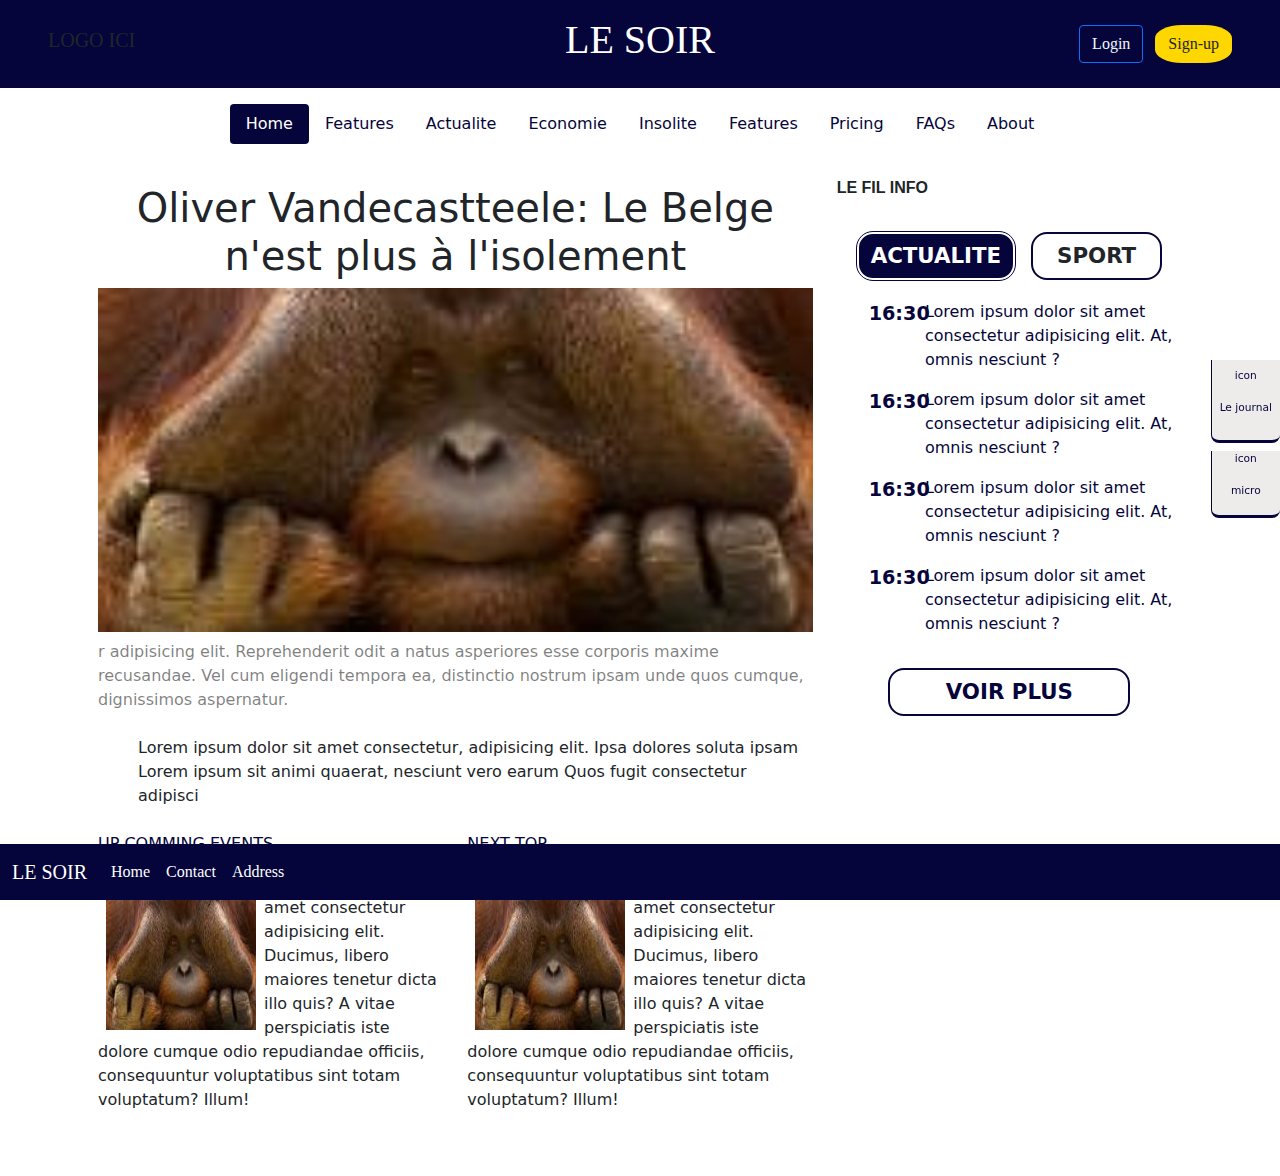
==== index.html @ a51ac531 "initial commit" ====
<!DOCTYPE html>
<html lang="en">

<head>
    <meta charset="UTF-8">
    <meta http-equiv="X-UA-Compatible" content="IE=edge">
    <meta name="viewport" content="width=device-width, initial-scale=1.0">
    <title>Document</title>

    <link rel="stylesheet" href="./asssets/css/bootstrap.min.css">
    <link rel="stylesheet" href="./asssets/css/navbar.css">
</head>

<body>

    <!-- header start  -->
    <header class="fixed-top">
        <div class="">
            <header class="d-flex second-navbar flex-wrap align-items-center justify-content-between py-3 px-3 px-md-5">
              <a href="/" class="d-flex align-items-center col-md-3 mb-2 mb-md-0 text-dark text-decoration-none">
                <h5>LOGO ICI</h5>
              </a>

              <h1>LE SOIR</h1>
        
              <div class="col-md-3 text-end">
                <button type="button" class="btn btn-outline-primary signin-btn me-2">Login</button>
                <button type="button" class="btn signup-btn">Sign-up</button>
              </div>
            </header>
            <header class="d-flex bg-white flex-wrap align-items-center justify-content-center py-3 mb-4">
                <ul class="nav nav-pills">
                    <li class="nav-item"><a href="#" class="nav-link active" aria-current="page">Home</a></li>
                    <li class="nav-item"><a href="#" class="nav-link">Features</a></li>
                    <li class="nav-item"><a href="#" class="nav-link">Actualite</a></li>
                    <li class="nav-item"><a href="#" class="nav-link">Economie</a></li>
                    <li class="nav-item"><a href="#" class="nav-link">Insolite</a></li>
                    <li class="nav-item"><a href="#" class="nav-link">Features</a></li>
                    <li class="nav-item"><a href="#" class="nav-link">Pricing</a></li>
                    <li class="nav-item"><a href="#" class="nav-link">FAQs</a></li>
                    <li class="nav-item"><a href="#" class="nav-link">About</a></li>
                  </ul>
            </header>
          </div>
    </header>
    <!-- header end  -->

    <!-- main start here  -->
    <main class="container main-section">

        <div class="position-fixed floating-menu d-flex flex-column justify-content-between">
            <div class="float-item mb-2 p-2">
                <p>icon</p>
                <p>Le journal</p>
            </div>
            <div class="float-item mb-2">
                <p>icon</p>
                <p>micro</p>
            </div>
        </div>



            <div class="row p-3">
                <div class="col col-md-8">
                    <div class="col position-relative">
                        <!-- <h2 class=""> -->
                            <p class="h1 p-2 main-post-tiltle position-absolute w-100 bg-white text-center">
                                Oliver Vandecastteele: Le Belge n'est plus à l'isolement
                            </p>
                        <!-- </h2> -->
                        <img src="./media/images2.jpg" class="w-100 h-100 my-2" alt="" srcset="">
                        <p class="text-black-50">r adipisicing elit. Reprehenderit odit a natus asperiores esse corporis maxime recusandae. Vel cum eligendi tempora ea, distinctio nostrum ipsam unde quos cumque, dignissimos aspernatur.</p>
                        <div class="p-2">
                            <ul>
                                <li>Lorem ipsum dolor sit amet consectetur, adipisicing elit. Ipsa dolores soluta ipsam</li>
                                <li>Lorem ipsum sit animi quaerat, nesciunt vero earum  Quos fugit consectetur adipisci </li>
                            </ul>
                        </div>
                    </div>
                    <div class="col">
                        <div class="row">
                            <div class="col col-md-6">
                                <p class="title-sub">up comming events</p>
                                <img src="./media/images2.jpg" class="m-2 sub-toitle-img" alt="" srcset="">
                                <p class="">
                                    Lorem ipsum dolor sit amet consectetur adipisicing elit. Ducimus, libero maiores tenetur dicta illo quis? A vitae perspiciatis iste dolore cumque odio repudiandae officiis, consequuntur voluptatibus sint totam voluptatum? Illum!
                                </p>
                            </div>
                            <div class="col col-md-6">
                                <p class="title-sub">Next Top</p>
                                    <img src="./media/images2.jpg" class="m-2 sub-toitle-img" alt="" srcset="">
                                    <p class="">
                                        Lorem ipsum dolor sit amet consectetur adipisicing elit. Ducimus, libero maiores tenetur dicta illo quis? A vitae perspiciatis iste dolore cumque odio repudiandae officiis, consequuntur voluptatibus sint totam voluptatum? Illum!
                                    </p>
                                </div>
                        </div>
                    </div>
                </div>
                <div class="col-md-4 ">
                    <div>
                        <p class="tile-fil">Le fil info</p>
                        <div class="d-flex justify-centent-around m-1 p-2">
                            <button class="btn  text-center btn-top-1 m-2">Actualite</button>
                            <button class="btn  text-center btn-top-2 m-2">Sport</button>
                        </div>
                    </div>
                    <ul>
                        <li>
                            <div class="row">
                                <div class="col-2 date-posted">16:30</div>
                                <div class="col-10">
                                    <p class="post">Lorem ipsum dolor sit amet consectetur adipisicing elit. At, omnis nesciunt ?</p>
                                </div>
                            </div>
                            <div class="row">
                                <div class="col-2 date-posted">16:30</div>
                                <div class="col-10">
                                    <p class="post">Lorem ipsum dolor sit amet consectetur adipisicing elit. At, omnis nesciunt ?</p>
                                </div>
                            </div>
                            <div class="row">
                                <div class="col-2 date-posted">16:30</div>
                                <div class="col-10">
                                    <p class="post">Lorem ipsum dolor sit amet consectetur adipisicing elit. At, omnis nesciunt ?</p>
                                </div>
                            </div>
                            <div class="row">
                                <div class="col-2 date-posted">16:30</div>
                                <div class="col-10">
                                    <p class="post">Lorem ipsum dolor sit amet consectetur adipisicing elit. At, omnis nesciunt ?</p>
                                </div>
                            </div>
                        </li>
                    </ul>

                    <div class="d-flex justify-content-center">
                        <button class="btn see-more-btn text-center">Voir plus</button>
                    </div>
                </div>
        </div>
    </main>
    <!-- main end here  -->


    <!-- footer  -->
    <nav class="navbar fixed-bottom main-footer navbar-expand-sm navbar-dark bg-dark">
        <div class="container-fluid">
          <a class="navbar-brand" href="#">LE SOIR</a>
          <button class="navbar-toggler" type="button" data-bs-toggle="collapse" data-bs-target="#navbarCollapse" aria-controls="navbarCollapse" aria-expanded="false" aria-label="Toggle navigation">
            <span class="navbar-toggler-icon"></span>
          </button>
          <div class="collapse navbar-collapse" id="navbarCollapse">
            <ul class="navbar-nav">
              <li class="nav-item">
                <a class="nav-link" aria-current="page" href="#">Home</a>
              </li>
              <li class="nav-item">
                <a class="nav-link" href="#">Contact</a>
              </li>
              <li class="nav-item">
                <a class="nav-link" href="#" >Address</a>
              </li>
            </ul>
          </div>
        </div>
    <!-- footer fin -->


    <script src="./asssets/js/bootstrap.bundle.min.js"></script>
</body>

</html>
---- asssets/css/navbar.css ----
*{
  margin: 0;
  padding: 0;
  box-sizing: border-box;
}

.second-navbar , .main-footer {
  background-color: #05053b !important;
  color: white !important;
  font-family:  'Times New Roman', Times, serif;
}

.main-footer ul li a {
  color: white !important;
}

.nav-pills li  a{
  color:  #05053b;
}
.nav-pills li .active{
  background-color: #05053b !important;

}

.signup-btn {
  background-color: gold;
  border-radius: 35%;
}

.signin-btn {
  color: aliceblue;
}

.main-section {
  margin-top: 10rem;
  margin-bottom:2rem;
}

.sub-toitle-img{
  width:150px;
  height:150px;
  position: relative;
  float: left;
}

li{
  list-style: none;
}

.date-posted{
  font-size: larger;
  font-weight: 600;
}

.date-posted , .post , .see-more-btn , .title-sub{
  color: #05053b;
}

.see-more-btn , .btn-top-2 , .btn-top-1{
  font-size: 16pt;
  font-weight: 600;
  width: 70%;
  border-radius: 1rem;
  border: 2px solid #05053b;
  text-transform: uppercase;
}


.see-more-btn:hover , .btn-top-1:hover {
  background-color:#05053b;
  color: white;
  transition: all 0.4 ease-in;
  outline:1px solid #05053b;
  border-color:  white;
}

.btn-top-1{
  background-color: #05053b;
  border-radius: 1rem;
  color: white;
  outline:1px solid #05053b;
  border: 2px solid white;
  text-transform: uppercase;

}
.title-sub {
  font-weight: 500;
  text-transform: uppercase;
  text-decoration: underline;
}

.title-sub:hover{
  color: #05053bb0;
  font-weight: 400;
  cursor: pointer;
  transition: all 0.2s ease-in-out;
}

.tile-fil{
  font-family: 'Franklin Gothic Medium', 'Arial Narrow', Arial, sans-serif;
  font-weight: 600;
  text-transform: uppercase;
}
.floating-menu{
  top: 40%;
  right: 0;

}

.float-item{
  color: #05053b;
  font-size: 8pt;
  border-left: 1px solid #05053b;
  border-bottom: 3px solid #05053b;
  border-radius:0 0 8px 8px;
  text-align: center;
  background-color: rgba(238, 235, 235, 0.979);
}
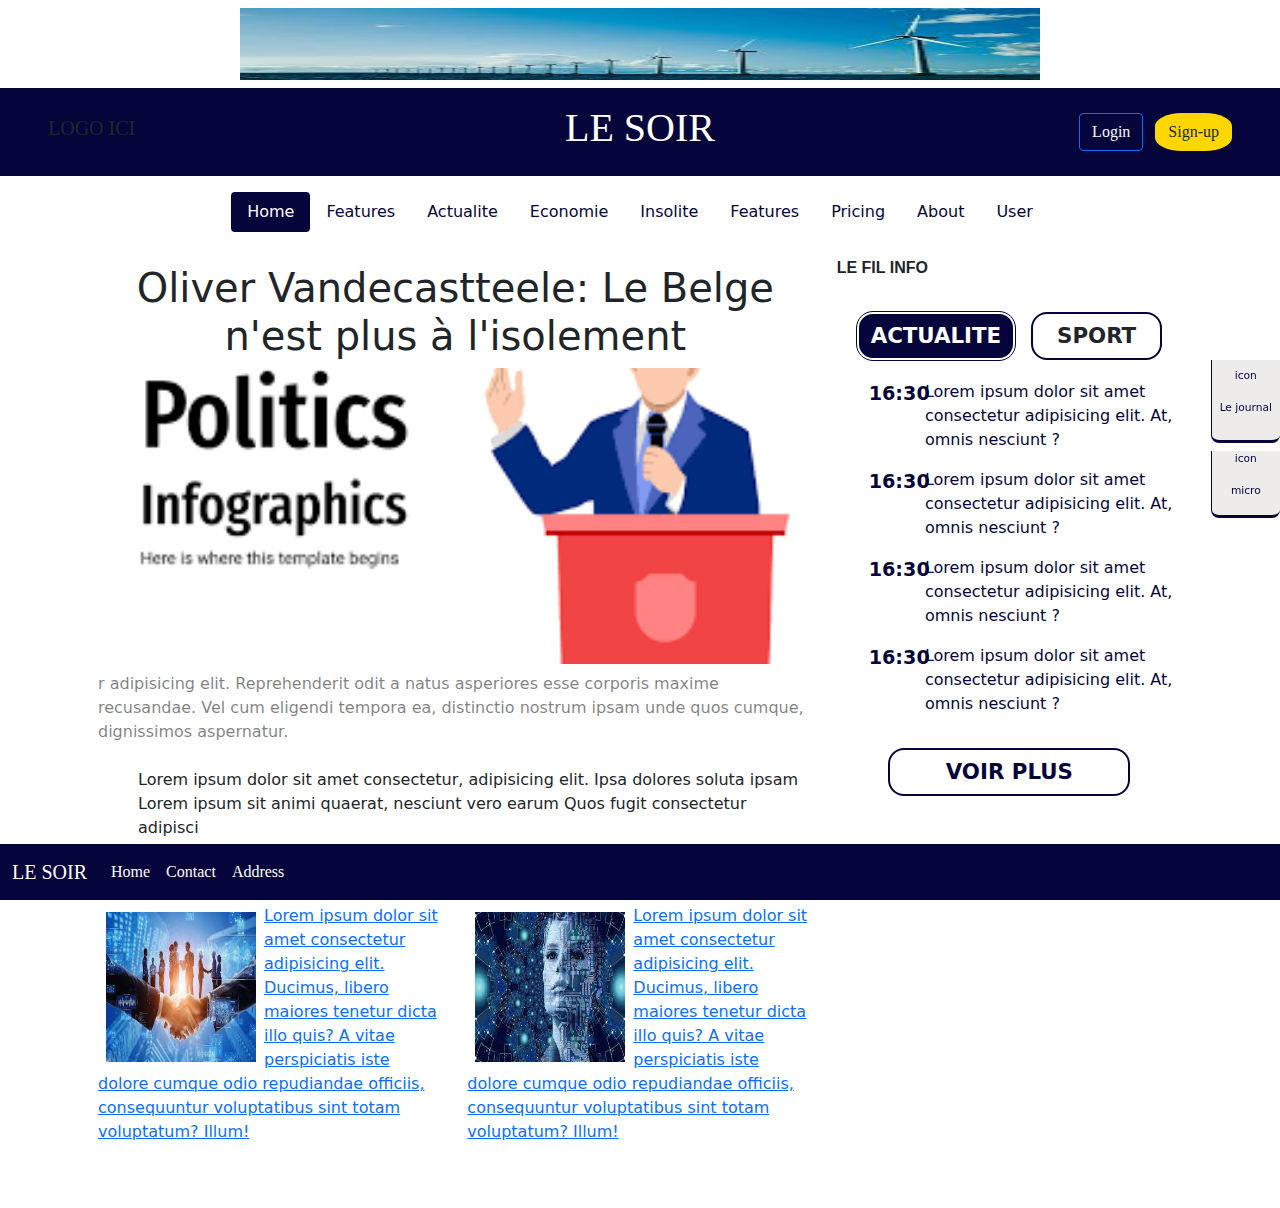
==== commit 69850c2e: "user and article page ready for deployments" ====
--- a/index.html
+++ b/index.html
@@ -15,6 +15,11 @@
 
     <!-- header start  -->
     <header class="fixed-top">
+        <div class="row bg-white">
+            <div class="col d-flex justify-content-center align-items-center">
+                <img src="./media/banner.jpg" class="banner" alt="">
+            </div>
+        </div>
         <div class="">
             <header class="d-flex second-navbar flex-wrap align-items-center justify-content-between py-3 px-3 px-md-5">
               <a href="/" class="d-flex align-items-center col-md-3 mb-2 mb-md-0 text-dark text-decoration-none">
@@ -30,15 +35,15 @@
             </header>
             <header class="d-flex bg-white flex-wrap align-items-center justify-content-center py-3 mb-4">
                 <ul class="nav nav-pills">
-                    <li class="nav-item"><a href="#" class="nav-link active" aria-current="page">Home</a></li>
+                    <li class="nav-item"><a href="./index.html" class="nav-link active" aria-current="page">Home</a></li>
                     <li class="nav-item"><a href="#" class="nav-link">Features</a></li>
                     <li class="nav-item"><a href="#" class="nav-link">Actualite</a></li>
                     <li class="nav-item"><a href="#" class="nav-link">Economie</a></li>
                     <li class="nav-item"><a href="#" class="nav-link">Insolite</a></li>
                     <li class="nav-item"><a href="#" class="nav-link">Features</a></li>
                     <li class="nav-item"><a href="#" class="nav-link">Pricing</a></li>
-                    <li class="nav-item"><a href="#" class="nav-link">FAQs</a></li>
                     <li class="nav-item"><a href="#" class="nav-link">About</a></li>
+                    <li class="nav-item"><a href="./user.html" class="nav-link">User</a></li>
                   </ul>
             </header>
           </div>
@@ -69,7 +74,7 @@
                                 Oliver Vandecastteele: Le Belge n'est plus à l'isolement
                             </p>
                         <!-- </h2> -->
-                        <img src="./media/images2.jpg" class="w-100 h-100 my-2" alt="" srcset="">
+                        <img src="./media/blog.png" class="w-100 h-100 my-2" alt="" srcset="">
                         <p class="text-black-50">r adipisicing elit. Reprehenderit odit a natus asperiores esse corporis maxime recusandae. Vel cum eligendi tempora ea, distinctio nostrum ipsam unde quos cumque, dignissimos aspernatur.</p>
                         <div class="p-2">
                             <ul>
@@ -81,18 +86,22 @@
                     <div class="col">
                         <div class="row">
                             <div class="col col-md-6">
-                                <p class="title-sub">up comming events</p>
-                                <img src="./media/images2.jpg" class="m-2 sub-toitle-img" alt="" srcset="">
-                                <p class="">
-                                    Lorem ipsum dolor sit amet consectetur adipisicing elit. Ducimus, libero maiores tenetur dicta illo quis? A vitae perspiciatis iste dolore cumque odio repudiandae officiis, consequuntur voluptatibus sint totam voluptatum? Illum!
-                                </p>
-                            </div>
-                            <div class="col col-md-6">
-                                <p class="title-sub">Next Top</p>
-                                    <img src="./media/images2.jpg" class="m-2 sub-toitle-img" alt="" srcset="">
+                                <a href="./article.html">
+                                    <p class="title-sub">up comming events</p>
+                                    <img src="./media/blog1.jpg" class="m-2 sub-toitle-img" alt="" srcset="">
                                     <p class="">
                                         Lorem ipsum dolor sit amet consectetur adipisicing elit. Ducimus, libero maiores tenetur dicta illo quis? A vitae perspiciatis iste dolore cumque odio repudiandae officiis, consequuntur voluptatibus sint totam voluptatum? Illum!
                                     </p>
+                                </a>
+                            </div>
+                            <div class="col col-md-6">
+                                <a href="./article.html">
+                                    <p class="title-sub">Next Top</p>
+                                    <img src="./media/ai.jpg" class="m-2 sub-toitle-img" alt="" srcset="">
+                                    <p class="">
+                                        Lorem ipsum dolor sit amet consectetur adipisicing elit. Ducimus, libero maiores tenetur dicta illo quis? A vitae perspiciatis iste dolore cumque odio repudiandae officiis, consequuntur voluptatibus sint totam voluptatum? Illum!
+                                    </p>
+                                </a>
                                 </div>
                         </div>
                     </div>
--- a/asssets/css/navbar.css
+++ b/asssets/css/navbar.css
@@ -32,7 +32,7 @@
 }
 
 .main-section {
-  margin-top: 10rem;
+  margin-top: 15rem;
   margin-bottom:2rem;
 }
 
@@ -115,4 +115,15 @@
   border-radius:0 0 8px 8px;
   text-align: center;
   background-color: rgba(238, 235, 235, 0.979);
+}
+
+.banner {
+  margin: 8px;
+  height: 4.5rem;
+  width: 50rem;
+}
+
+.main-article{
+  margin-top: 8rem !important;
+  margin-bottom: 4rem !important;
 }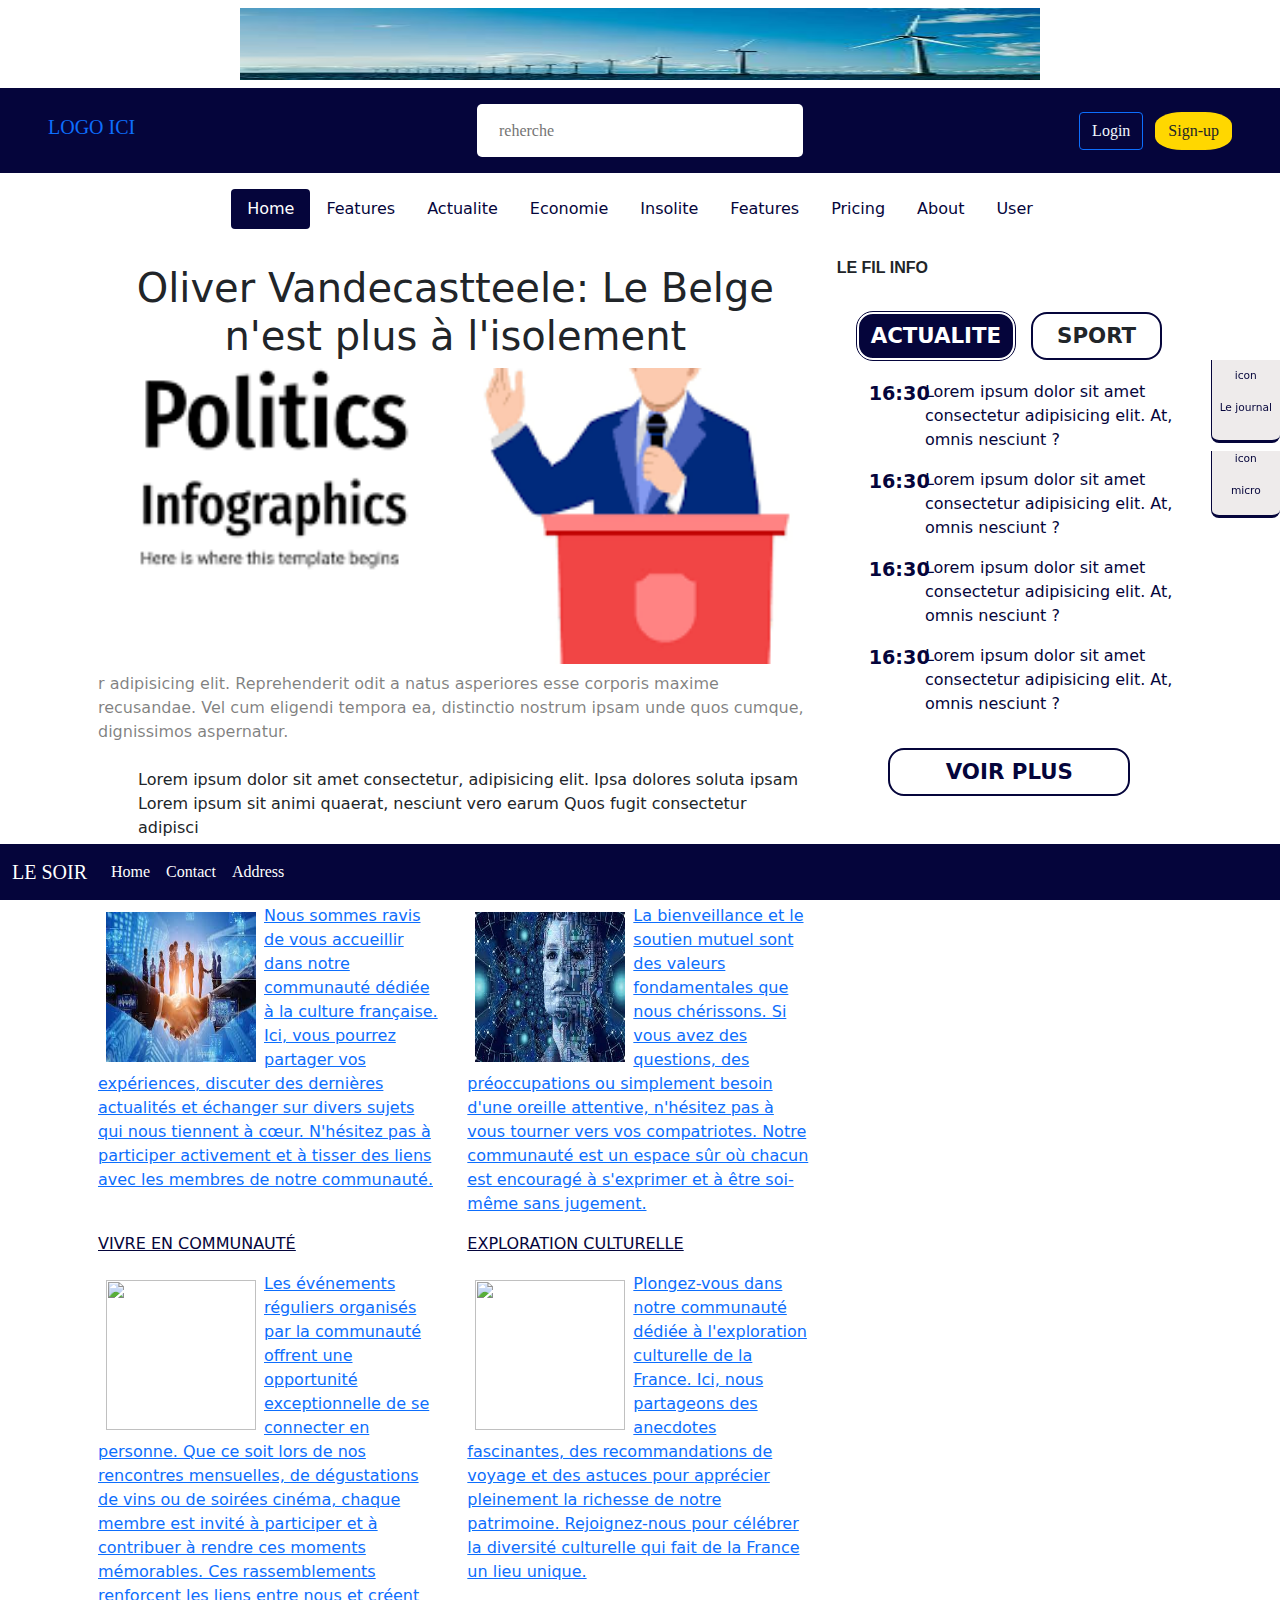
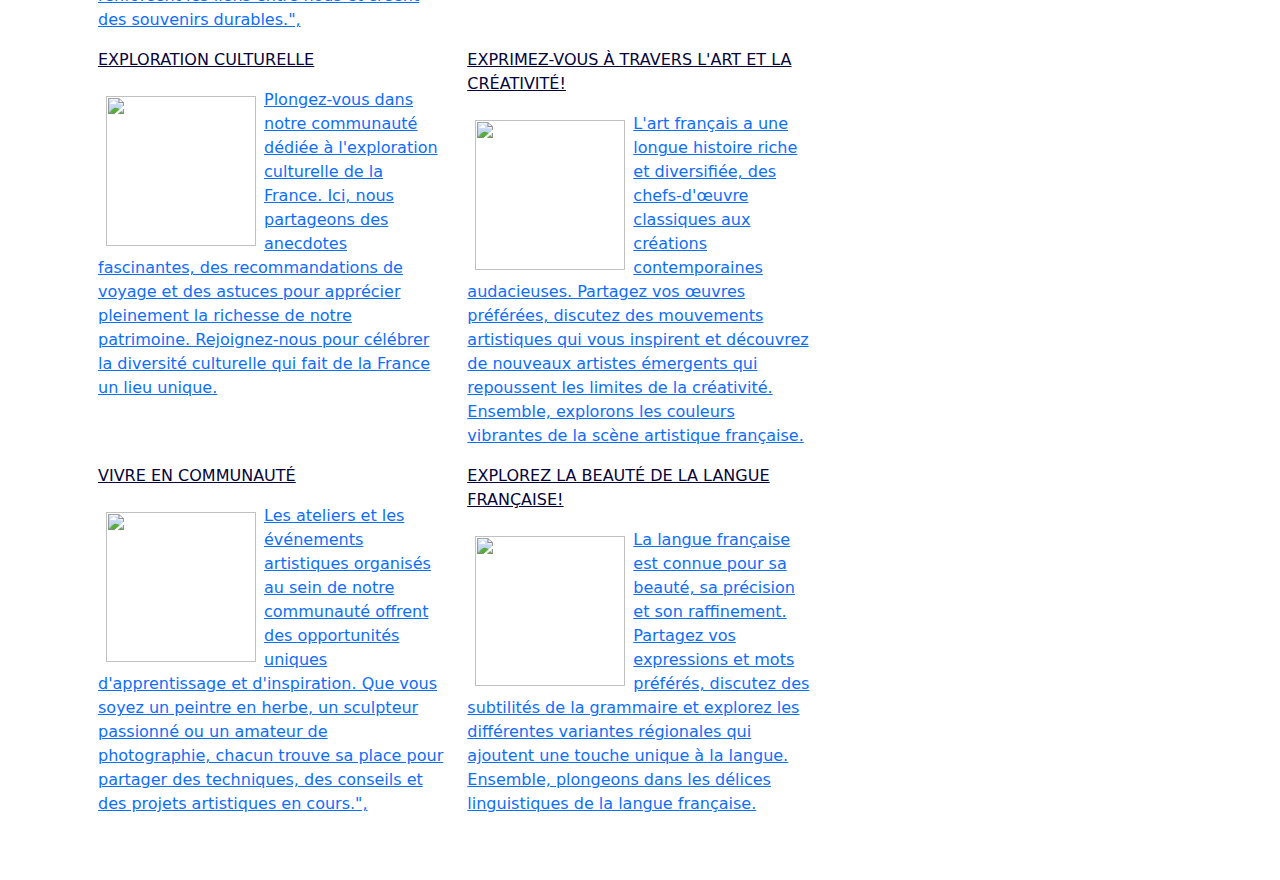
==== commit b85355b4: "search setupt" ====
--- a/index.html
+++ b/index.html
@@ -22,14 +22,25 @@
         </div>
         <div class="">
             <header class="d-flex second-navbar flex-wrap align-items-center justify-content-between py-3 px-3 px-md-5">
-              <a href="/" class="d-flex align-items-center col-md-3 mb-2 mb-md-0 text-dark text-decoration-none">
-                <h5>LOGO ICI</h5>
-              </a>
-
-              <h1>LE SOIR</h1>
+                <a href="/" class="d-flex align-items-center col-md-3 mb-2 mb-md-0  text-decoration-none">
+                    <h5>LOGO ICI</h5>
+                  </a>
+                  <div class="row"> 
+                    <div class="search"> 
+                          <div> <div class="search-2">
+                             <i class='bx bxs-map' ></i>
+                              <input type="text" placeholder="reherche">
+                               <!-- <button>Searcqdh</button> -->
+                               </div>
+                               </div> 
+                              </div>
+                </div>
         
               <div class="col-md-3 text-end">
-                <button type="button" class="btn btn-outline-primary signin-btn me-2">Login</button>
+                <a href="./login.html" class="btn btn-outline-primary signin-btn me-2">
+                
+                Login
+              </a>
                 <button type="button" class="btn signup-btn">Sign-up</button>
               </div>
             </header>
@@ -37,12 +48,12 @@
                 <ul class="nav nav-pills">
                     <li class="nav-item"><a href="./index.html" class="nav-link active" aria-current="page">Home</a></li>
                     <li class="nav-item"><a href="#" class="nav-link">Features</a></li>
-                    <li class="nav-item"><a href="#" class="nav-link">Actualite</a></li>
+                    <li class="nav-item"><a href="./user article.html" class="nav-link">Actualite</a></li>
                     <li class="nav-item"><a href="#" class="nav-link">Economie</a></li>
                     <li class="nav-item"><a href="#" class="nav-link">Insolite</a></li>
                     <li class="nav-item"><a href="#" class="nav-link">Features</a></li>
                     <li class="nav-item"><a href="#" class="nav-link">Pricing</a></li>
-                    <li class="nav-item"><a href="#" class="nav-link">About</a></li>
+                    <li class="nav-item"><a href="./about.html" class="nav-link">About</a></li>
                     <li class="nav-item"><a href="./user.html" class="nav-link">User</a></li>
                   </ul>
             </header>
@@ -85,24 +96,83 @@
                     </div>
                     <div class="col">
                         <div class="row">
-                            <div class="col col-md-6">
-                                <a href="./article.html">
-                                    <p class="title-sub">up comming events</p>
+
+                            
+                            <div class="col col-md-6">
+                                <a href="./article.html">
+                                    <p class="title-sub">Vivre en Communauté</p>
                                     <img src="./media/blog1.jpg" class="m-2 sub-toitle-img" alt="" srcset="">
-                                    <p class="">
-                                        Lorem ipsum dolor sit amet consectetur adipisicing elit. Ducimus, libero maiores tenetur dicta illo quis? A vitae perspiciatis iste dolore cumque odio repudiandae officiis, consequuntur voluptatibus sint totam voluptatum? Illum!
+                                    <p class="">Nous sommes ravis de vous accueillir dans notre communauté dédiée à la culture française. Ici, vous pourrez partager vos expériences, discuter des dernières actualités et échanger sur divers sujets qui nous tiennent à cœur. N'hésitez pas à participer activement et à tisser des liens avec les membres de notre communauté.</p>
+                                </a>
+                            </div>
+
+
+                            <div class="col col-md-6">
+                                <a href="./article.html">
+                                    <p class="title-sub">Exploration Culturelle</p>
+                                    <img src="./media/ai.jpg" class="m-2 sub-toitle-img" alt="" srcset="">
+                                    <p class="">La bienveillance et le soutien mutuel sont des valeurs fondamentales que nous chérissons. Si vous avez des questions, des préoccupations ou simplement besoin d'une oreille attentive, n'hésitez pas à vous tourner vers vos compatriotes. Notre communauté est un espace sûr où chacun est encouragé à s'exprimer et à être soi-même sans jugement.</p>
+                                </a>
+                                </div>
+
+                            <div class="col col-md-6">
+                                <a href="./article.html">
+                                    <p class="title-sub">Vivre en Communauté</p>
+                                    <img src="https://www.dhnet.be/resizer/TRoQXH7G6zq1-zKCMFCY67P0xlc=/768x512/filters:format(jpeg):focal(3440x1943:3450x1933)/cloudfront-eu-central-1.images.arcpublishing.com/ipmgroup/KVEQQIJU6FAGFKKYYPVCTE4LYY.jpg" class="m-2 sub-toitle-img" alt="" srcset="">
+                                    <p class="">Les événements réguliers organisés par la communauté offrent une opportunité exceptionnelle de se connecter en personne. Que ce soit lors de nos rencontres mensuelles, de dégustations de vins ou de soirées cinéma, chaque membre est invité à participer et à contribuer à rendre ces moments mémorables. Ces rassemblements renforcent les liens entre nous et créent des souvenirs durables.",
                                     </p>
                                 </a>
                             </div>
-                            <div class="col col-md-6">
-                                <a href="./article.html">
-                                    <p class="title-sub">Next Top</p>
-                                    <img src="./media/ai.jpg" class="m-2 sub-toitle-img" alt="" srcset="">
-                                    <p class="">
-                                        Lorem ipsum dolor sit amet consectetur adipisicing elit. Ducimus, libero maiores tenetur dicta illo quis? A vitae perspiciatis iste dolore cumque odio repudiandae officiis, consequuntur voluptatibus sint totam voluptatum? Illum!
+
+
+                            <div class="col col-md-6">
+                                <a href="./article.html">
+                                    <p class="title-sub">Exploration Culturelle</p>
+                                    <img src="https://ds.static.rtbf.be/article/image/770x433/a/e/4/934f1f755a683faa6812ead123d74c9a-1687535441.jpg" class="m-2 sub-toitle-img" alt="" srcset="">
+                                    <p class="">Plongez-vous dans notre communauté dédiée à l'exploration culturelle de la France. Ici, nous partageons des anecdotes fascinantes, des recommandations de voyage et des astuces pour apprécier pleinement la richesse de notre patrimoine. Rejoignez-nous pour célébrer la diversité culturelle qui fait de la France un lieu unique.</p>
+                                </a>
+                                </div>
+
+
+
+
+
+                                <div class="col col-md-6">
+                                <a href="./article.html">
+                                    <p class="title-sub">Exploration Culturelle</p>
+                                    <img src="https://bx1.be/wp-content/uploads/2023/06/attentat-de-Bruxelles-parties-civiles-proces-22-mars-e1686200097977.png" class="m-2 sub-toitle-img" alt="" srcset="">
+                                    <p class="">Plongez-vous dans notre communauté dédiée à l'exploration culturelle de la France. Ici, nous partageons des anecdotes fascinantes, des recommandations de voyage et des astuces pour apprécier pleinement la richesse de notre patrimoine. Rejoignez-nous pour célébrer la diversité culturelle qui fait de la France un lieu unique.</p>
+                                </a>
+                            </div>
+
+
+                            <div class="col col-md-6">
+                                <a href="./article.html">
+                                    <p class="title-sub">Exprimez-vous à travers l'art et la créativité!</p>
+                                    <img src="https://img.lemde.fr/2022/08/11/0/0/0/0/556/0/75/0/c8557b5_1660222451695-000-9yc6m3.jpg" class="m-2 sub-toitle-img" alt="" srcset="">
+                                    <p class="">L'art français a une longue histoire riche et diversifiée, des chefs-d'œuvre classiques aux créations contemporaines audacieuses. Partagez vos œuvres préférées, discutez des mouvements artistiques qui vous inspirent et découvrez de nouveaux artistes émergents qui repoussent les limites de la créativité. Ensemble, explorons les couleurs vibrantes de la scène artistique française.</p>
+                                </a>
+                                </div>
+
+                            <div class="col col-md-6">
+                                <a href="./article.html">
+                                    <p class="title-sub">Vivre en Communauté</p>
+                                    <img src="https://www.lavenir.net/resizer/bB2PsjHcNJdjFlIbMurqr2_OVyw=/768x512/filters:format(jpeg):focal(2668.5x1787.5:2678.5x1777.5)/cloudfront-eu-central-1.images.arcpublishing.com/ipmgroup/PJJT6E7365D3BF2EPZUAA4PDQQ.jpg" class="m-2 sub-toitle-img" alt="" srcset="">
+                                    <p class="">Les ateliers et les événements artistiques organisés au sein de notre communauté offrent des opportunités uniques d'apprentissage et d'inspiration. Que vous soyez un peintre en herbe, un sculpteur passionné ou un amateur de photographie, chacun trouve sa place pour partager des techniques, des conseils et des projets artistiques en cours.",
                                     </p>
                                 </a>
-                                </div>
+                            </div>
+
+
+                            <div class="col col-md-6">
+                                <a href="./article.html">
+                                    <p class="title-sub">Explorez la beauté de la langue française!</p>
+                                    <img src="https://www.lavenir.net/resizer/5FNp4RSUFLaHqUXVo0vq5HBzP5Y=/768x512/filters:format(jpeg):focal(251x175.5:261x165.5)/cloudfront-eu-central-1.images.arcpublishing.com/ipmgroup/HVK76K6LBVEFVGLDU7GUTBQRMQ.jpg" class="m-2 sub-toitle-img" alt="" srcset="">
+                                    <p class="">La langue française est connue pour sa beauté, sa précision et son raffinement. Partagez vos expressions et mots préférés, discutez des subtilités de la grammaire et explorez les différentes variantes régionales qui ajoutent une touche unique à la langue. Ensemble, plongeons dans les délices linguistiques de la langue française.</p>
+                                </a>
+                                </div>
+
+
                         </div>
                     </div>
                 </div>
--- a/asssets/css/navbar.css
+++ b/asssets/css/navbar.css
@@ -126,4 +126,47 @@
 .main-article{
   margin-top: 8rem !important;
   margin-bottom: 4rem !important;
+}
+
+
+.search {
+  background-color: #fff;
+  padding: 4px;
+  border-radius: 5px;
+  width:100%;
+}
+
+.search-2 {
+  position: relative;
+  width: 100%
+}
+
+.search-2 input {
+  height: 45px;
+  border: none;
+  width: 100%;
+  padding-left: 18px;
+  padding-right: 100px
+}
+
+.search-2 input:focus {
+  border-color: none;
+  box-shadow: none;
+  outline: none
+} 
+
+
+@media (max-width:800px) {
+  .search-2 i {
+      left: 4px
+  }
+
+  .search-2 input {
+      padding-left: 34px
+  }
+
+  .search-2 button {
+      height: 37px;
+      top: 5px
+  }
 }